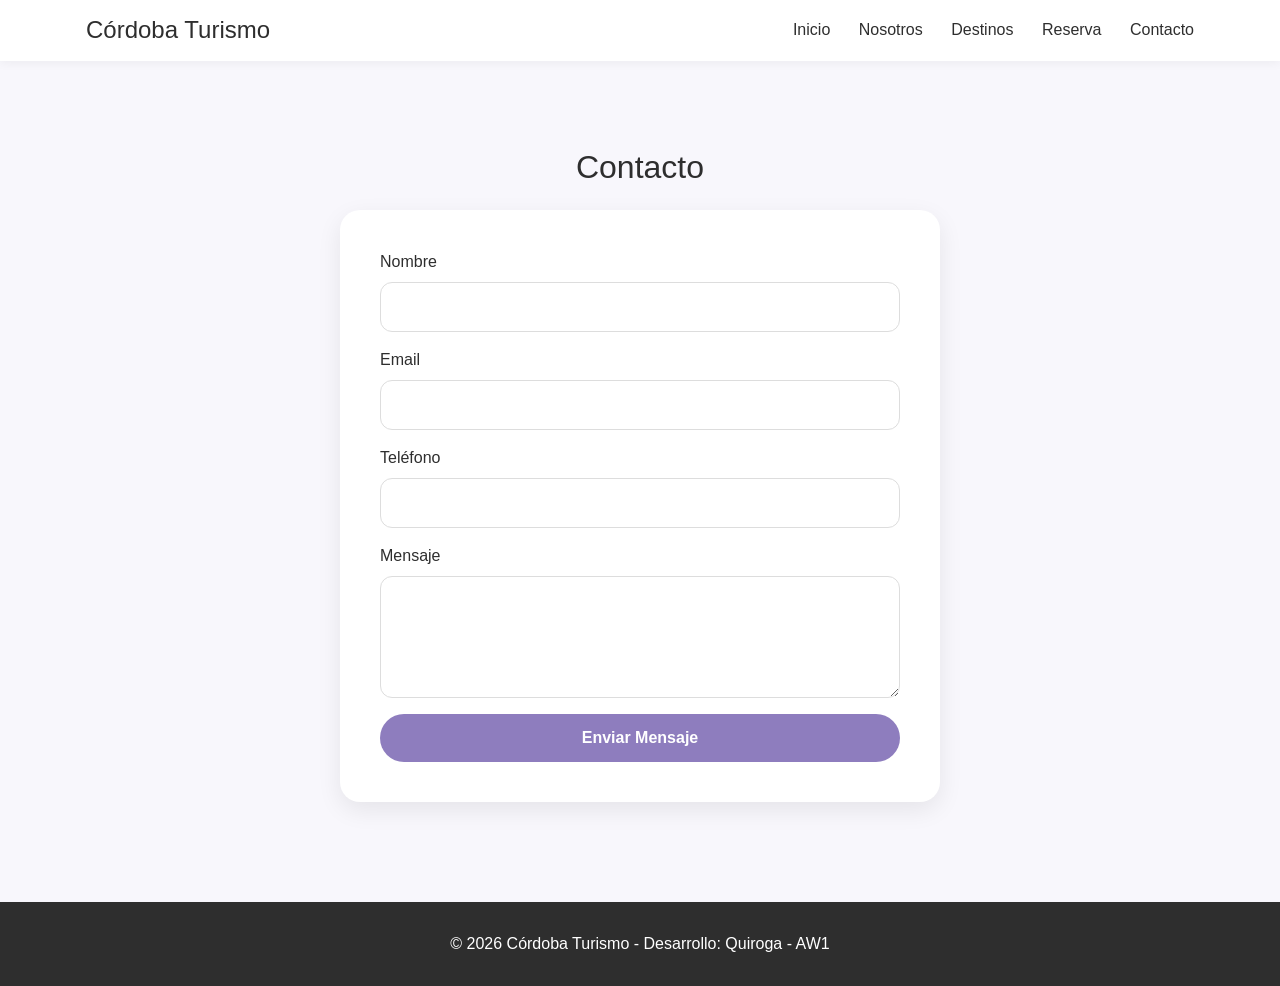
==== contacto.html @ 789ed718 "Primer commit - Proyecto Final AW1" ====
<!DOCTYPE html>
<html lang="es">
<head>
  <meta charset="UTF-8">
  <title>Córdoba Turismo | Contacto</title>
  <meta name="viewport" content="width=device-width, initial-scale=1.0">

  <link href="https://cdn.jsdelivr.net/npm/bootstrap@5.3.2/dist/css/bootstrap.min.css" rel="stylesheet">
  <link rel="stylesheet" href="css/styles.css">
</head>

<body>

<header>
  <nav class="container d-flex justify-content-between align-items-center p-3">
    <h1 class="h4 m-0">Córdoba Turismo</h1>
    <div>
      <a href="index.html#inicio" class="me-4">Inicio</a>
      <a href="index.html#sobre" class="me-4">Nosotros</a>
      <a href="index.html#destinos" class="me-4">Destinos</a>
      <a href="reserva.html" class="me-4">Reserva</a>
      <a href="contacto.html">Contacto</a>
    </div>
  </nav>
</header>

<main class="container mt-5">
  <section class="row justify-content-center">
    <h2 class="mb-4 text-center">Contacto</h2>
    <div class="form-card" style="max-width:600px; width:100%;">

      <form id="formContacto">

        <div class="mb-3">
          <label class="form-label">Nombre</label>
          <input type="text" class="form-control" required>
        </div>

        <div class="mb-3">
          <label class="form-label">Email</label>
          <input type="email" class="form-control" required>
        </div>

        <div class="mb-3">
          <label class="form-label">Teléfono</label>
          <input type="tel" id="telefono" class="form-control" required>
        </div>

        <div class="mb-3">
          <label class="form-label">Mensaje</label>
          <textarea class="form-control" rows="4" required></textarea>
        </div>

        <div id="mensajeDiv"></div>

        <button type="submit" class="btn-confirmar w-100">
          Enviar Mensaje
        </button>

      </form>

    </div>
  </section>
</main>

<footer class="text-center">
  © 2026 Córdoba Turismo - Desarrollo: Quiroga - AW1
</footer>

<script type="module" src="js/pages/contactoPage.js"></script>

</body>
</html>
---- css/styles.css ----
/* ===== HEADER ===== */

main {
  margin-top: 140px;
}

/* ===== RESET ===== */
body {
  margin: 0;
  font-family: 'Segoe UI', sans-serif;
  background-color: #F8F7FC;
  color: #2E2E2E;
  scroll-behavior: smooth;
}

/* ===== NAVBAR ===== */

header {
  position: fixed;
  width: 100%;
  top: 0;
  background: white;
  box-shadow: 0 2px 10px rgba(0,0,0,0.05);
  z-index: 1000;
}

header h1 {
  font-weight: 600;
}

nav a {
  text-decoration: none;
  color: #2E2E2E !important;
  font-weight: 500;
  transition: 0.3s;
}

nav a:hover {
  color: #8E7DBE !important;
}

/* ===== HERO ===== */

.hero {
  min-height: 100vh;
  display: flex;
  align-items: center;
  justify-content: center;
  text-align: center;
  padding: 0 20px;
  background: linear-gradient(135deg, #8E7DBE, #A8D5BA);
  color: white;
}

.hero h2 {
  font-size: 3rem;
  font-weight: bold;
}

.hero p {
  font-size: 1.2rem;
  margin-top: 15px;
}

/* ===== BOTÓN ===== */

.btn-primary {
  background-color: #8E7DBE !important;
  color: white !important;
  border: none !important;
  padding: 12px 30px;
  border-radius: 30px;
  font-weight: 600;
  transition: 0.3s;
}

.btn-primary:hover {
  background-color: #f1f1f1 !important;
  color:  #8E7DBE !important;
}

/* ===== SECCIONES ===== */

section:not(.hero) {
  padding: 100px 20px;
}

/* ===== GRID DESTINOS ===== */

.grid-destinos {
  display: grid;
  grid-template-columns: repeat(auto-fit, minmax(300px, 1fr));
  gap: 30px;
}

/* ===== CARD DESTINO ===== */

.card-destino {
  background: white;
  border-radius: 15px;
  border: 3px solid white;
  padding: 20px;
  box-shadow: 0 4px 15px rgba(0,0,0,0.05);
  transition: 0.3s ease;
  text-align: center;
  display: flex;
  flex-direction: column;
  height: 100%;
}

.card-destino:hover {
  transform: translateY(-5px);
  border: 3px solid #8E7DBE;
}

.card-destino img {
  width: 100%;
  height: 200px;
  object-fit: cover;
  border-radius: 10px;
  margin-bottom: 15px;
}

.card-destino h3 {
  margin-bottom: 10px;
  font-weight: 600;
}

.card-destino p {
  font-size: 0.95rem;
  margin-bottom: 10px;
  flex-grow: 1;
}

.card-destino strong {
  color: #8E7DBE;
  font-size: 1.1rem;
  margin-bottom: 15px;
}

.card-destino button,
.card-destino .btn-primary {
  margin-top: 15px;
}

.card-nombre {
  min-height: 5rem;
}

.card-descripcion {
  min-height: 7rem;
}

/* ===== FOOTER ===== */

footer {
  background: #2E2E2E;
  color: white;
  padding: 30px;
}

/* ===== RESERVA ===== */

.form-card {
  background: white;
  padding: 40px;
  border-radius: 20px;
  box-shadow: 0 8px 25px rgba(0,0,0,0.08);
  transition: 0.3s;
}

.form-card h2 {
  font-weight: 600;
}

/* Inputs */

.form-control,
.form-select {
  border-radius: 12px;
  padding: 12px 15px;
  border: 1px solid #ddd;
}

.form-control:focus,
.form-select:focus {
  border-color: #8E7DBE;
  box-shadow: 0 0 0 2px rgba(142,125,190,0.2);
}

/* Total */

h5 {
  margin-top: 20px;
  font-weight: 600;
  color: #8E7DBE;
}

/* Botón personalizado */

.btn-confirmar {
  background-color: #8E7DBE;
  color: white;
  border: none;
  border-radius: 30px;
  padding: 12px;
  font-weight: 600;
  transition: 0.3s;
}

.btn-confirmar:hover {
  background-color: #f1f1f1 !important;
  color:  #8E7DBE !important;
}

/* Alertas más suaves */

.alert {
  border-radius: 12px;
}


/* ===== SOBRE NOSOTROS IMAGENES ===== */
.imagenes-sobre {
  position: relative;
  width: 100%;
  max-width: 420px;
  height: 400px; 
  margin: 0 auto;
}

.imagenes-sobre img {
  position: absolute;
  width: 60%;  
  border-radius: 20px;
  box-shadow: 0 15px 30px rgba(0,0,0,0.15);
}

/* Imagen de atrás */
.img-1 {
  top: 0;
  left: 0;
  z-index: 1;
}

/* Imagen de adelante */
.img-2 {
  bottom: 0;
  right: 0;
  z-index: 2;
}
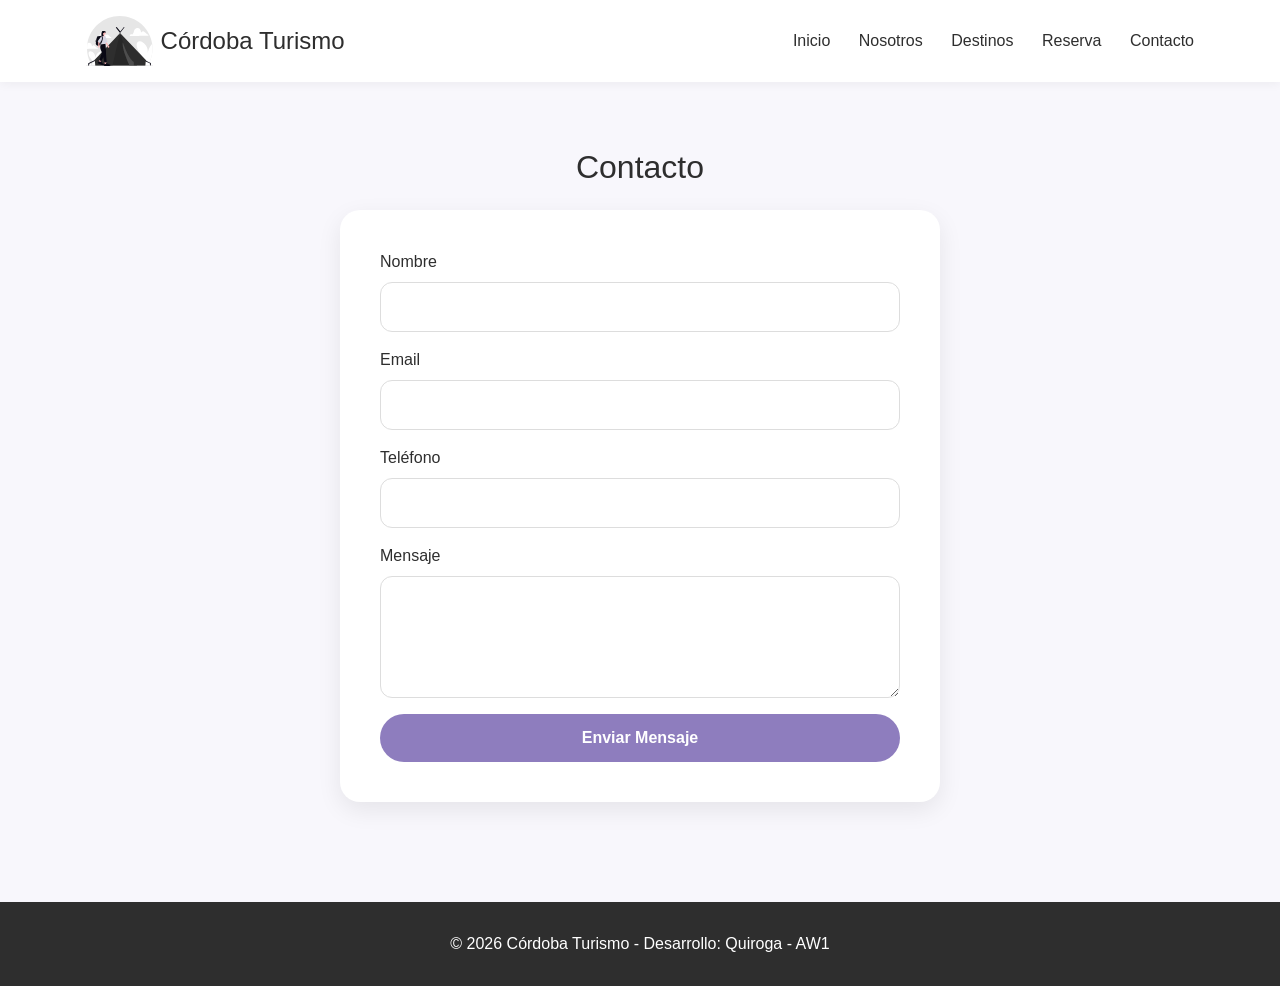
==== commit be0b9f80: "Agregado del logo en el navbar y en el favicon. Corrección del footer en Contacto. Modificación de p" ====
--- a/contacto.html
+++ b/contacto.html
@@ -3,6 +3,7 @@
 <head>
   <meta charset="UTF-8">
   <title>Córdoba Turismo | Contacto</title>
+  <link rel="icon" href="img/undraw_camping_q4ji.svg" type="image/svg+xml">
   <meta name="viewport" content="width=device-width, initial-scale=1.0">
 
   <link href="https://cdn.jsdelivr.net/npm/bootstrap@5.3.2/dist/css/bootstrap.min.css" rel="stylesheet">
@@ -13,7 +14,13 @@
 
 <header>
   <nav class="container d-flex justify-content-between align-items-center p-3">
-    <h1 class="h4 m-0">Córdoba Turismo</h1>
+    <!-- Logo y titulo -->
+    <div class="d-flex align-items-center">
+      <img src="img/undraw_camping_q4ji.svg" alt="Logo Córdoba Turismo" class="logo me-2">
+      <h1 class="h4 m-0">Córdoba Turismo</h1>
+    </div>
+
+    <!-- Menú -->
     <div>
       <a href="index.html#inicio" class="me-4">Inicio</a>
       <a href="index.html#sobre" class="me-4">Nosotros</a>
--- a/css/styles.css
+++ b/css/styles.css
@@ -1,6 +1,7 @@
 /* ===== HEADER ===== */
 
 main {
+  flex: 1;
   margin-top: 140px;
 }
 
@@ -11,6 +12,9 @@
   background-color: #F8F7FC;
   color: #2E2E2E;
   scroll-behavior: smooth;
+  min-height: 100vh;
+  display: flex;
+  flex-direction: column;
 }
 
 /* ===== NAVBAR ===== */
@@ -37,6 +41,10 @@
 
 nav a:hover {
   color: #8E7DBE !important;
+}
+
+.logo {
+  height: 50px;
 }
 
 /* ===== HERO ===== */
